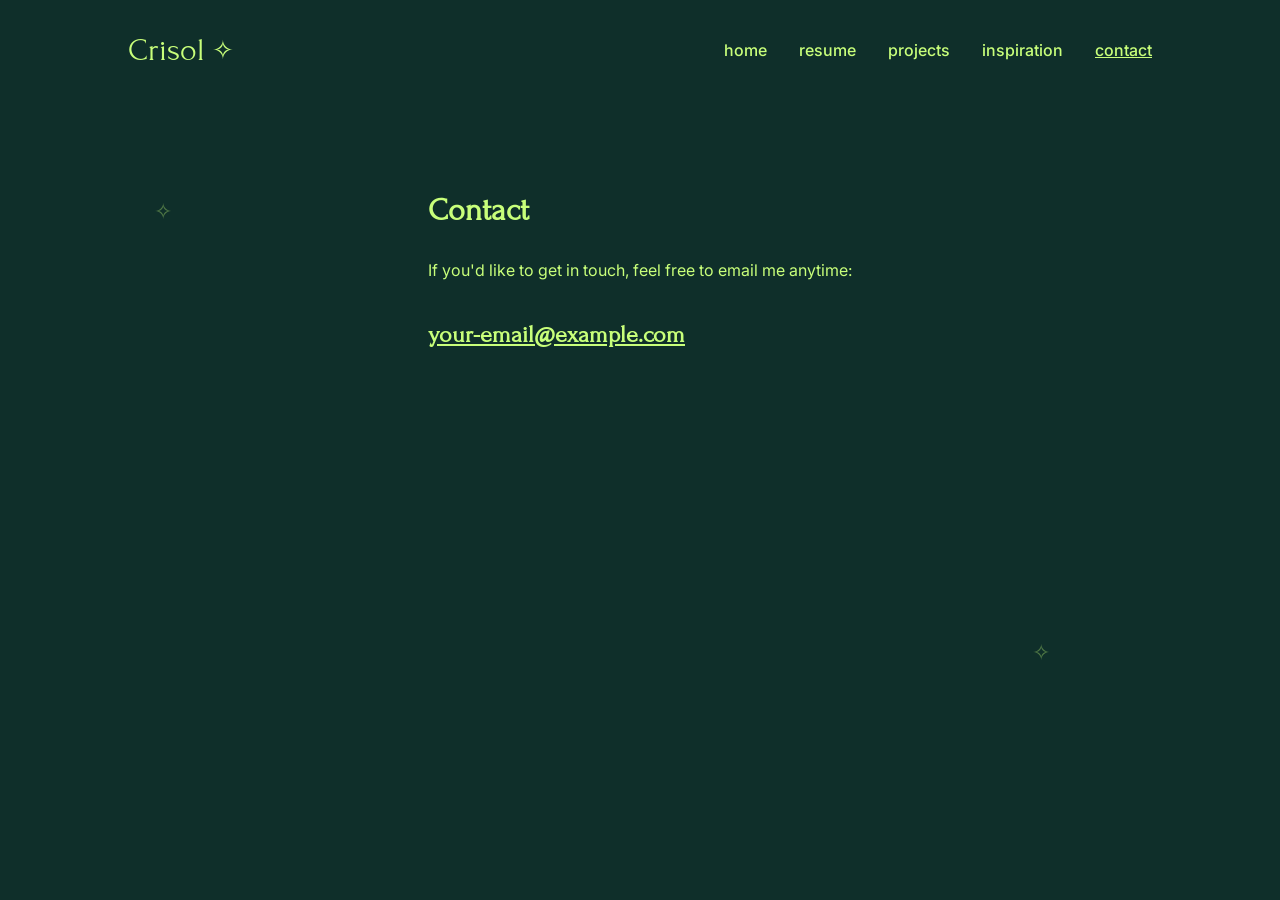
==== contact.html @ 0ac3a1ab "Create contact.html" ====
<!DOCTYPE html>
<html lang="en">
<head>
<title>Contact</title>
<meta charset="UTF-8">
<meta name="viewport" content="width=device-width, initial-scale=1">

<link href="https://fonts.googleapis.com/css2?family=Forum&family=Inter:wght@300;400;500;600&display=swap" rel="stylesheet">
<link rel="stylesheet" href="style.css">

</head>

<body>

<header class="top-bar">
    <div class="site-name">
        Crisol <span class="sparkle">✧</span>
    </div>

    <nav class="nav-menu">
        <a href="index.html">home</a>
        <a href="resume.html">resume</a>
        <a href="projects.html">projects</a>
        <a href="poetry.html">inspiration</a>
        <a href="contact.html" class="active">contact</a>
    </nav>
</header>

<main class="resume-content">
    <div class="resume-body">

        <h1>Contact</h1>

        <p>If you'd like to get in touch, feel free to email me anytime:</p>

        <h2 style="margin-top: 2rem;">
            <a href="mailto:your-email@example.com" style="color: var(--lime); text-decoration: underline;">
                your-email@example.com
            </a>
        </h2>

    </div>
</main>

<!-- Floating sparkles -->
<div class="floating-sparkle sparkle-one">✧</div>
<div class="floating-sparkle sparkle-two">✧</div>

</body>
</html>
---- style.css ----
/* -----------------------------------
   COLOR SYSTEM
----------------------------------- */
:root {
  --dark-green: #0f2f2a;
  --lime: #c8ff7a;
}

/* -----------------------------------
   GLOBAL
----------------------------------- */
body {
  margin: 0;
  padding: 0;
  background: var(--dark-green);
  color: var(--lime);
  font-family: 'Inter', sans-serif;
}

h1, h2, .site-name {
  font-family: 'Forum', serif;
}

/* -----------------------------------
   TOP BAR
----------------------------------- */
.top-bar {
  display: flex;
  justify-content: space-between;
  align-items: center;
  padding: 2rem 10%;
}

.site-name {
  font-size: 2rem;
  display: flex;
  align-items: center;
  gap: 0.5rem;
}

/* -----------------------------------
   RESUME PAGE CONTENT ALIGNMENT
----------------------------------- */
.resume-content {
  padding: 4rem 10%;
}

.resume-body {
  max-width: 800px;
  margin: 0 auto;
  line-height: 1.6;
}

/* Clean elongated sparkle */
.sparkle {
  font-size: 1.6rem;
  color: var(--lime);
  font-family: 'Forum', serif;
  letter-spacing: 1px;
}

/* -----------------------------------
   NAVIGATION
----------------------------------- */
.nav-menu {
  display: flex;
  gap: 2rem;
}

.nav-menu a {
  text-decoration: none;
  color: var(--lime);
  font-weight: 500;
  font-size: 1rem;
}

.nav-menu a.active {
  text-decoration: underline;
}

/* -----------------------------------
   HERO SECTION
----------------------------------- */
.hero {
  display: flex;
  justify-content: space-between;
  align-items: center;
  padding: 4rem 10%;
}

.hero-text {
  max-width: 45%;
}

.hero-text h1 {
  font-size: 3rem;
  margin-bottom: 0.5rem;
}

.hero-text h2 {
  font-size: 1.6rem;
  margin-bottom: 1.5rem;
}

.hero-text p {
  line-height: 1.6;
  font-size: 1.1rem;
}

/* -----------------------------------
   PROFILE IMAGE
----------------------------------- */
.hero-image {
  position: relative;
}

.image-frame {
  position: relative;
  width: 340px;
  height: 340px;
  border-radius: 50%;
  display: flex;
  justify-content: center;
  align-items: center;
}

/* Floating lime border */
.image-border {
  position: absolute;
  width: 360px;
  height: 360px;
  border: 2px solid var(--lime);
  border-radius: 50%;
  top: 50%;
  left: 50%;
  transform: translate(-50%, -50%);
  z-index: 1;
}

#profile {
  width: 340px;
  height: 340px;
  object-fit: cover;
  border-radius: 50%;
  position: relative;
  z-index: 2;
}


/* -----------------------------------
   REMOVE ALL OTHER SPARKLES
----------------------------------- */
.sparkles {
  display: none;
}

/* -----------------------------------
   RESUME PAGE CONTENT ALIGNMENT
----------------------------------- */
.resume-content {
  padding: 4rem 10%;
  display: flex;
  justify-content: center;
}

.resume-body {
  max-width: 800px;
  line-height: 1.6;
}


/* -----------------------------------
   PAGE LOAD AURORA GLOW
----------------------------------- */
body {
  opacity: 0;
  animation: fadeInGlow 1.4s ease forwards;
}

@keyframes fadeInGlow {
  0% {
    opacity: 0;
    box-shadow: inset 0 0 200px var(--lime);
  }
  60% {
    opacity: 1;
    box-shadow: inset 0 0 80px var(--lime);
  }
  100% {
    opacity: 1;
    box-shadow: inset 0 0 0px transparent;
  }
}

/* -----------------------------------
   NAVIGATION HOVER GLOW
----------------------------------- */
.nav-menu a {
  position: relative;
  transition: color 0.3s ease;
}

.nav-menu a::after {
  content: "";
  position: absolute;
  left: 0;
  bottom: -4px;
  width: 0%;
  height: 2px;
  background: var(--lime);
  transition: width 0.3s ease;
}

.nav-menu a:hover {
  color: var(--lime);
}

.nav-menu a:hover::after {
  width: 100%;
}

/* -----------------------------------
   FLOATING SPARKLES (ELEGANT)
----------------------------------- */
.floating-sparkle {
  position: fixed;
  color: var(--lime);
  font-family: 'Forum', serif;
  opacity: 0.35;
  pointer-events: none;
  animation: floatSparkle 12s ease-in-out infinite;
  font-size: 1.4rem;
}

.sparkle-one {
  top: 22%;
  left: 12%;
}

.sparkle-two {
  bottom: 26%;
  right: 18%;
}

@keyframes floatSparkle {
  0% { transform: translateY(0px) rotate(0deg); }
  50% { transform: translateY(-18px) rotate(8deg); }
  100% { transform: translateY(0px) rotate(0deg); }
}
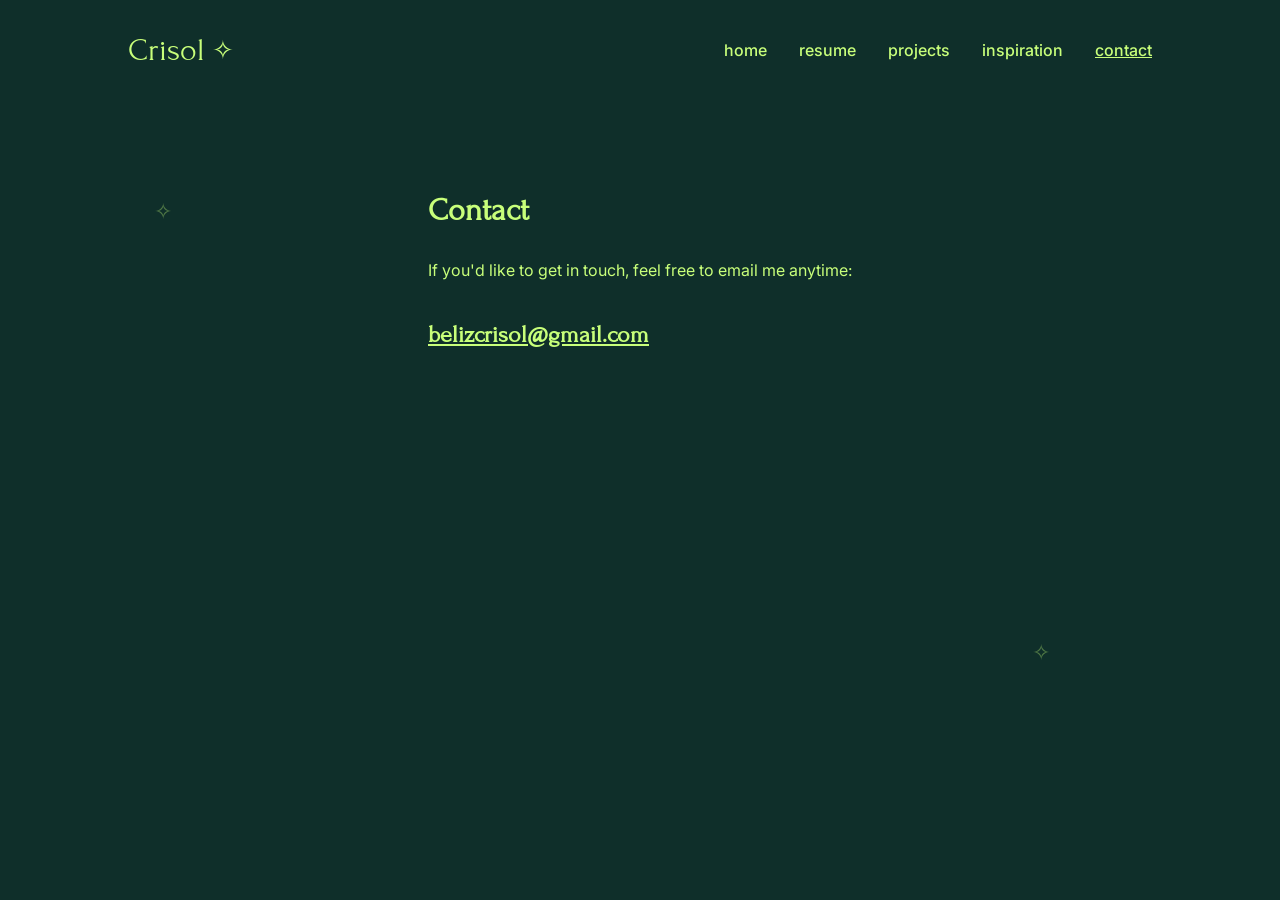
==== commit 94411f0a: "Update contact.html" ====
--- a/contact.html
+++ b/contact.html
@@ -34,8 +34,8 @@
         <p>If you'd like to get in touch, feel free to email me anytime:</p>
 
         <h2 style="margin-top: 2rem;">
-            <a href="mailto:your-email@example.com" style="color: var(--lime); text-decoration: underline;">
-                your-email@example.com
+            <a href="mailto:belizcrisol@gmail.com" style="color: var(--lime); text-decoration: underline;">
+                belizcrisol@gmail.com
             </a>
         </h2>
 
--- a/style.css
+++ b/style.css
@@ -20,154 +20,6 @@
 h1, h2, .site-name {
   font-family: 'Forum', serif;
 }
-
-/* -----------------------------------
-   TOP BAR
------------------------------------ */
-.top-bar {
-  display: flex;
-  justify-content: space-between;
-  align-items: center;
-  padding: 2rem 10%;
-}
-
-.site-name {
-  font-size: 2rem;
-  display: flex;
-  align-items: center;
-  gap: 0.5rem;
-}
-
-/* -----------------------------------
-   RESUME PAGE CONTENT ALIGNMENT
------------------------------------ */
-.resume-content {
-  padding: 4rem 10%;
-}
-
-.resume-body {
-  max-width: 800px;
-  margin: 0 auto;
-  line-height: 1.6;
-}
-
-/* Clean elongated sparkle */
-.sparkle {
-  font-size: 1.6rem;
-  color: var(--lime);
-  font-family: 'Forum', serif;
-  letter-spacing: 1px;
-}
-
-/* -----------------------------------
-   NAVIGATION
------------------------------------ */
-.nav-menu {
-  display: flex;
-  gap: 2rem;
-}
-
-.nav-menu a {
-  text-decoration: none;
-  color: var(--lime);
-  font-weight: 500;
-  font-size: 1rem;
-}
-
-.nav-menu a.active {
-  text-decoration: underline;
-}
-
-/* -----------------------------------
-   HERO SECTION
------------------------------------ */
-.hero {
-  display: flex;
-  justify-content: space-between;
-  align-items: center;
-  padding: 4rem 10%;
-}
-
-.hero-text {
-  max-width: 45%;
-}
-
-.hero-text h1 {
-  font-size: 3rem;
-  margin-bottom: 0.5rem;
-}
-
-.hero-text h2 {
-  font-size: 1.6rem;
-  margin-bottom: 1.5rem;
-}
-
-.hero-text p {
-  line-height: 1.6;
-  font-size: 1.1rem;
-}
-
-/* -----------------------------------
-   PROFILE IMAGE
------------------------------------ */
-.hero-image {
-  position: relative;
-}
-
-.image-frame {
-  position: relative;
-  width: 340px;
-  height: 340px;
-  border-radius: 50%;
-  display: flex;
-  justify-content: center;
-  align-items: center;
-}
-
-/* Floating lime border */
-.image-border {
-  position: absolute;
-  width: 360px;
-  height: 360px;
-  border: 2px solid var(--lime);
-  border-radius: 50%;
-  top: 50%;
-  left: 50%;
-  transform: translate(-50%, -50%);
-  z-index: 1;
-}
-
-#profile {
-  width: 340px;
-  height: 340px;
-  object-fit: cover;
-  border-radius: 50%;
-  position: relative;
-  z-index: 2;
-}
-
-
-/* -----------------------------------
-   REMOVE ALL OTHER SPARKLES
------------------------------------ */
-.sparkles {
-  display: none;
-}
-
-/* -----------------------------------
-   RESUME PAGE CONTENT ALIGNMENT
------------------------------------ */
-.resume-content {
-  padding: 4rem 10%;
-  display: flex;
-  justify-content: center;
-}
-
-.resume-body {
-  max-width: 800px;
-  line-height: 1.6;
-}
-
 
 /* -----------------------------------
    PAGE LOAD AURORA GLOW
@@ -191,6 +43,155 @@
     box-shadow: inset 0 0 0px transparent;
   }
 }
+/* -----------------------------------
+   TOP BAR
+----------------------------------- */
+.top-bar {
+  display: flex;
+  justify-content: space-between;
+  align-items: center;
+  padding: 2rem 10%;
+}
+
+.site-name {
+  font-size: 2rem;
+  display: flex;
+  align-items: center;
+  gap: 0.5rem;
+}
+
+/* -----------------------------------
+   RESUME PAGE CONTENT ALIGNMENT
+----------------------------------- */
+.resume-content {
+  padding: 4rem 10%;
+}
+
+.resume-body {
+  max-width: 800px;
+  margin: 0 auto;
+  line-height: 1.6;
+}
+
+/* Clean elongated sparkle */
+.sparkle {
+  font-size: 1.6rem;
+  color: var(--lime);
+  font-family: 'Forum', serif;
+  letter-spacing: 1px;
+}
+
+/* -----------------------------------
+   NAVIGATION
+----------------------------------- */
+.nav-menu {
+  display: flex;
+  gap: 2rem;
+}
+
+.nav-menu a {
+  text-decoration: none;
+  color: var(--lime);
+  font-weight: 500;
+  font-size: 1rem;
+}
+
+.nav-menu a.active {
+  text-decoration: underline;
+}
+
+/* -----------------------------------
+   HERO SECTION
+----------------------------------- */
+.hero {
+  display: flex;
+  justify-content: space-between;
+  align-items: center;
+  padding: 4rem 10%;
+}
+
+.hero-text {
+  max-width: 45%;
+}
+
+.hero-text h1 {
+  font-size: 3rem;
+  margin-bottom: 0.5rem;
+}
+
+.hero-text h2 {
+  font-size: 1.6rem;
+  margin-bottom: 1.5rem;
+}
+
+.hero-text p {
+  line-height: 1.6;
+  font-size: 1.1rem;
+}
+
+/* -----------------------------------
+   PROFILE IMAGE
+----------------------------------- */
+.hero-image {
+  position: relative;
+}
+
+.image-frame {
+  position: relative;
+  width: 340px;
+  height: 340px;
+  border-radius: 50%;
+  display: flex;
+  justify-content: center;
+  align-items: center;
+}
+
+/* Floating lime border */
+.image-border {
+  position: absolute;
+  width: 360px;
+  height: 360px;
+  border: 2px solid var(--lime);
+  border-radius: 50%;
+  top: 50%;
+  left: 50%;
+  transform: translate(-50%, -50%);
+  z-index: 1;
+}
+
+#profile {
+  width: 340px;
+  height: 340px;
+  object-fit: cover;
+  border-radius: 50%;
+  position: relative;
+  z-index: 2;
+}
+
+
+/* -----------------------------------
+   REMOVE ALL OTHER SPARKLES
+----------------------------------- */
+.sparkles {
+  display: none;
+}
+
+/* -----------------------------------
+   RESUME PAGE CONTENT ALIGNMENT
+----------------------------------- */
+.resume-content {
+  padding: 4rem 10%;
+  display: flex;
+  justify-content: center;
+}
+
+.resume-body {
+  max-width: 800px;
+  line-height: 1.6;
+}
+
+
+
 
 /* -----------------------------------
    NAVIGATION HOVER GLOW
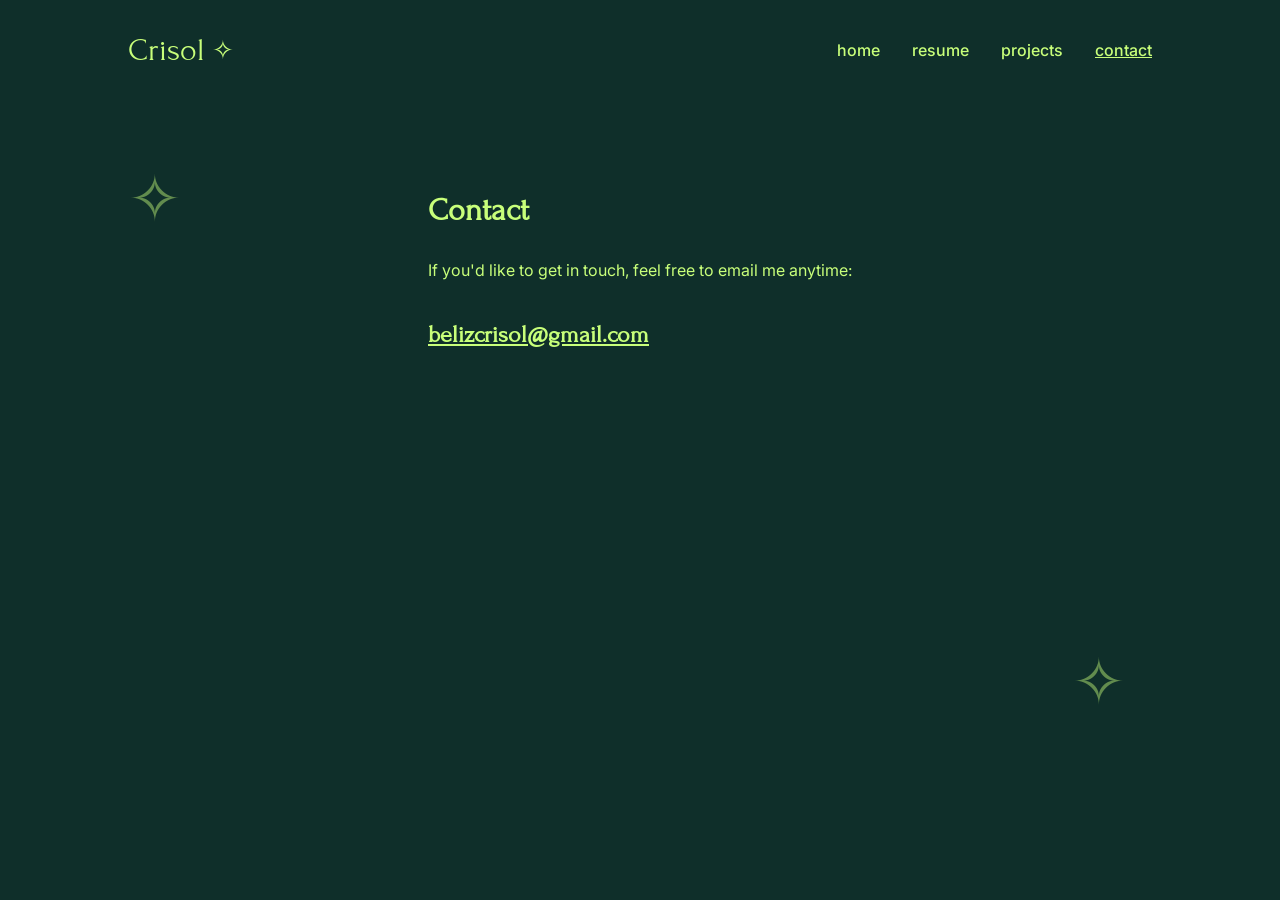
==== commit 36ea3f36: "Update contact.html" ====
--- a/contact.html
+++ b/contact.html
@@ -21,7 +21,6 @@
         <a href="index.html">home</a>
         <a href="resume.html">resume</a>
         <a href="projects.html">projects</a>
-        <a href="poetry.html">inspiration</a>
         <a href="contact.html" class="active">contact</a>
     </nav>
 </header>
--- a/style.css
+++ b/style.css
@@ -17,32 +17,12 @@
   font-family: 'Inter', sans-serif;
 }
 
+
 h1, h2, .site-name {
   font-family: 'Forum', serif;
 }
 
-/* -----------------------------------
-   PAGE LOAD AURORA GLOW
------------------------------------ */
-body {
-  opacity: 0;
-  animation: fadeInGlow 1.4s ease forwards;
-}
-
-@keyframes fadeInGlow {
-  0% {
-    opacity: 0;
-    box-shadow: inset 0 0 200px var(--lime);
-  }
-  60% {
-    opacity: 1;
-    box-shadow: inset 0 0 80px var(--lime);
-  }
-  100% {
-    opacity: 1;
-    box-shadow: inset 0 0 0px transparent;
-  }
-}
+
 /* -----------------------------------
    TOP BAR
 ----------------------------------- */
@@ -98,6 +78,33 @@
 
 .nav-menu a.active {
   text-decoration: underline;
+}
+
+/* -----------------------------------
+   NAVIGATION HOVER GLOW
+----------------------------------- */
+.nav-menu a {
+  position: relative;
+  transition: color 0.3s ease;
+}
+
+.nav-menu a::after {
+  content: "";
+  position: absolute;
+  left: 0;
+  bottom: -4px;
+  width: 0%;
+  height: 2px;
+  background: var(--lime);
+  transition: width 0.3s ease;
+}
+
+.nav-menu a:hover {
+  color: var(--lime);
+}
+
+.nav-menu a:hover::after {
+  width: 100%;
 }
 
 /* -----------------------------------
@@ -194,59 +201,43 @@
 
 
 /* -----------------------------------
-   NAVIGATION HOVER GLOW
------------------------------------ */
-.nav-menu a {
-  position: relative;
-  transition: color 0.3s ease;
-}
-
-.nav-menu a::after {
-  content: "";
-  position: absolute;
-  left: 0;
-  bottom: -4px;
-  width: 0%;
-  height: 2px;
-  background: var(--lime);
-  transition: width 0.3s ease;
-}
-
-.nav-menu a:hover {
-  color: var(--lime);
-}
-
-.nav-menu a:hover::after {
-  width: 100%;
-}
-
-/* -----------------------------------
-   FLOATING SPARKLES (ELEGANT)
+   FLOATING SPARKLES (Larger DESKTOP, SMALL MOBILE)
 ----------------------------------- */
 .floating-sparkle {
   position: fixed;
   color: var(--lime);
   font-family: 'Forum', serif;
-  opacity: 0.35;
+  opacity: 0.45;
   pointer-events: none;
-  animation: floatSparkle 12s ease-in-out infinite;
-  font-size: 1.4rem;
+  animation: floatSparkle 14s ease-in-out infinite;
+
+  /* Responsive sizing:
+     - Minimum: 1.8rem (mobile)
+     - Scales with viewport width: 5vw
+     - Maximum: 4.2rem (desktop nickel size)
+  */
+  font-size: clamp(1.8rem, 5vw, 4.2rem);
+
+  z-index: 0;
 }
 
 .sparkle-one {
-  top: 22%;
-  left: 12%;
+  top: 18%;
+  left: 10%;
 }
 
 .sparkle-two {
-  bottom: 26%;
-  right: 18%;
+  bottom: 20%;
+  right: 12%;
 }
 
 @keyframes floatSparkle {
   0% { transform: translateY(0px) rotate(0deg); }
-  50% { transform: translateY(-18px) rotate(8deg); }
+  50% { transform: translateY(-25px) rotate(10deg); }
   100% { transform: translateY(0px) rotate(0deg); }
 }
 
 
+
+
+
